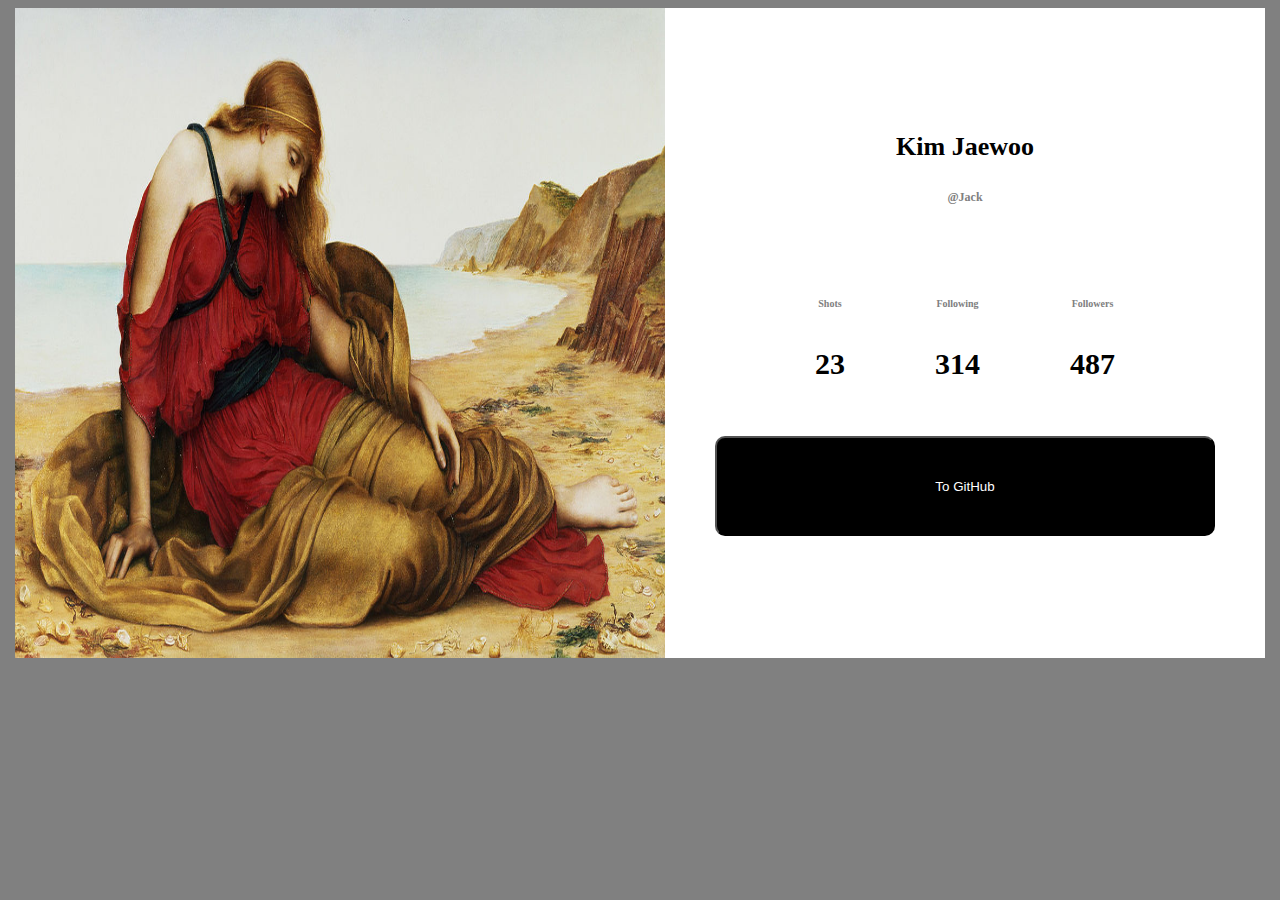
==== jack.html @ 90ea0f51 "Added jack.html, jack.css, jack.jpg" ====
<!DOCTYPE html>
<html>
<head>
    <link rel="stylesheet" href="jack.css">
    <title>Kim Jaewoo</title>
</head>
<body>

<div id="tot">
    <img src="jack.jpg" alt="Image">    
    <div id="main">
        <div id="tit">
            <h1>Kim Jaewoo</h1>
            <h2 class="sub">@Jack</h2>
        </div>
        <div id="cont">
            <div class="in">
                <h2 class="desc">Shots</h2>
                <h3 class="det">23</h3>
            </div>
            <div class="in">
                <h2 class="desc">Following</h2>
                <h3 class="det">314</h3>
            </div>
            <div class="in">
                <h2 class="desc">Followers</h2>
                <h3 class="det">487</h3>
            </div>
        </div>
        <button type="button" href="https://github.com/stet-stet/waffle-hw1-group4">To GitHub</button>
    </div>
</div>

</body>
</html>
---- jack.css ----
body{
    background-color: gray;
}

h1{
    font-size: 26px;
}

button{
    border-radius: 10px;
    background-color: black;
    height: 100px;
    width: 500px;
    color: white;
    text-align: center;
    margin-top: 25px;
    margin-bottom: 15px;
}

img{
    height: 650px;
    width: 650px;
}

#tot{
    display: flex;
    flex-direction: row;
    align-items: center;
    justify-content: center;
}

#main{
    height: 650px;
    width: 600px;
    background-color: white;
    display: flex;
    flex-direction: column;
    justify-content: center;
    align-items: center;
}

#tit{
    display: flex;
    flex-direction: column;
    align-items: center;
    margin-bottom: 75px;
}

#cont{
    display: flex;
    flex-direction: row;
}

.in{
    display: flex;
    flex-direction: column;
    align-items: center;
    margin-left: 45px;
    margin-right: 45px;
}

.sub{
    color: gray;
    font-size: 12px;
}

.desc{
    color: gray;
    font-size: 10px;
}

.det{
    color: black;
    font-size: 30px;
}
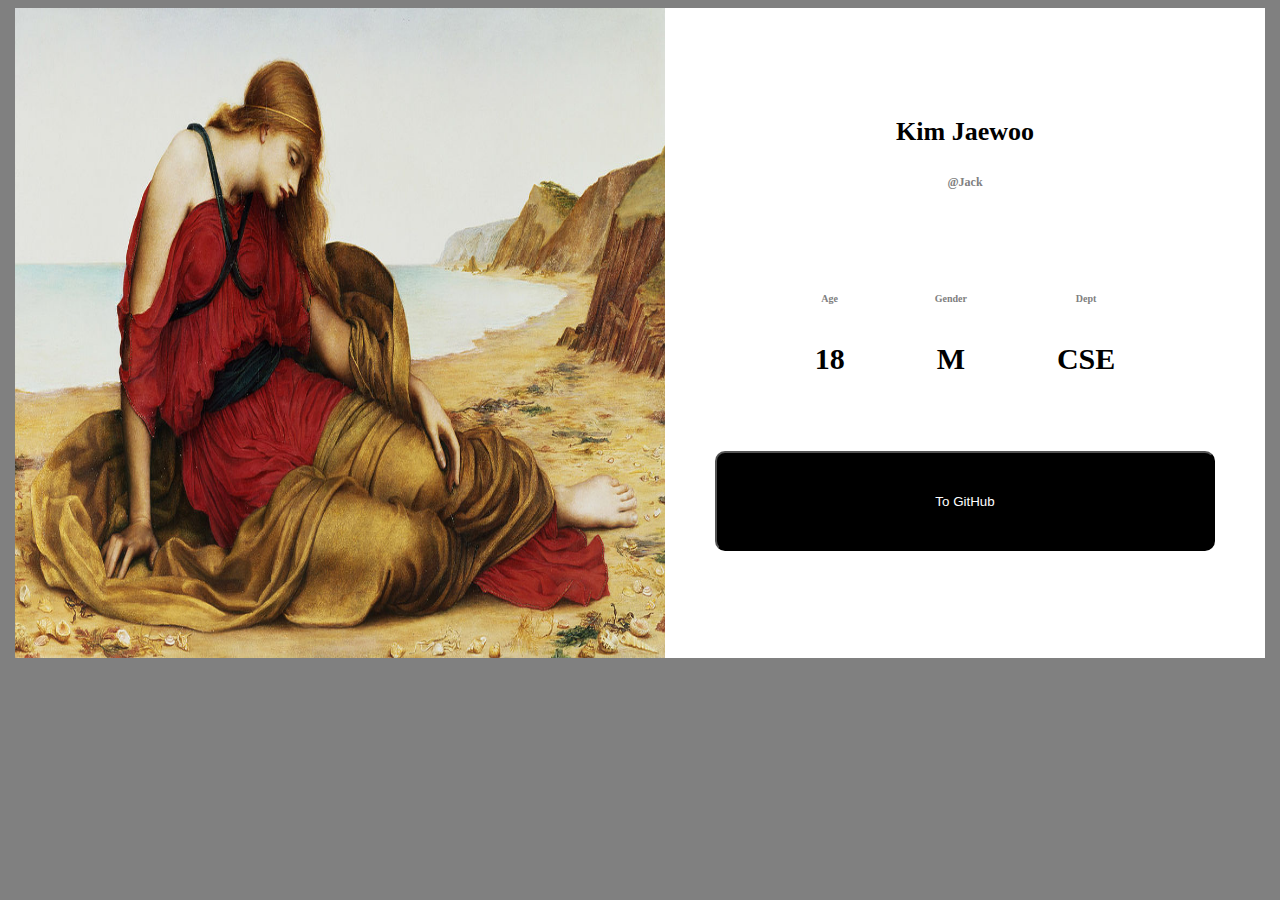
==== commit d8c384c9: "Modified jack.html and jack.css" ====
--- a/jack.html
+++ b/jack.html
@@ -15,19 +15,19 @@
         </div>
         <div id="cont">
             <div class="in">
-                <h2 class="desc">Shots</h2>
-                <h3 class="det">23</h3>
+                <h2 class="desc">Age</h2>
+                <h3 class="det">18</h3>
             </div>
             <div class="in">
-                <h2 class="desc">Following</h2>
-                <h3 class="det">314</h3>
+                <h2 class="desc">Gender</h2>
+                <h3 class="det">M</h3>
             </div>
             <div class="in">
-                <h2 class="desc">Followers</h2>
-                <h3 class="det">487</h3>
+                <h2 class="desc">Dept</h2>
+                <h3 class="det">CSE</h3>
             </div>
         </div>
-        <button type="button" href="https://github.com/stet-stet/waffle-hw1-group4">To GitHub</button>
+        <button type="button" onclick="location.href='https://github.com/stet-stet/waffle-hw1-group4'">To GitHub</button>
     </div>
 </div>
 
--- a/jack.css
+++ b/jack.css
@@ -13,7 +13,7 @@
     width: 500px;
     color: white;
     text-align: center;
-    margin-top: 25px;
+    margin-top: 45px;
     margin-bottom: 15px;
 }
 
@@ -43,7 +43,7 @@
     display: flex;
     flex-direction: column;
     align-items: center;
-    margin-bottom: 75px;
+    margin-bottom: 85px;
 }
 
 #cont{
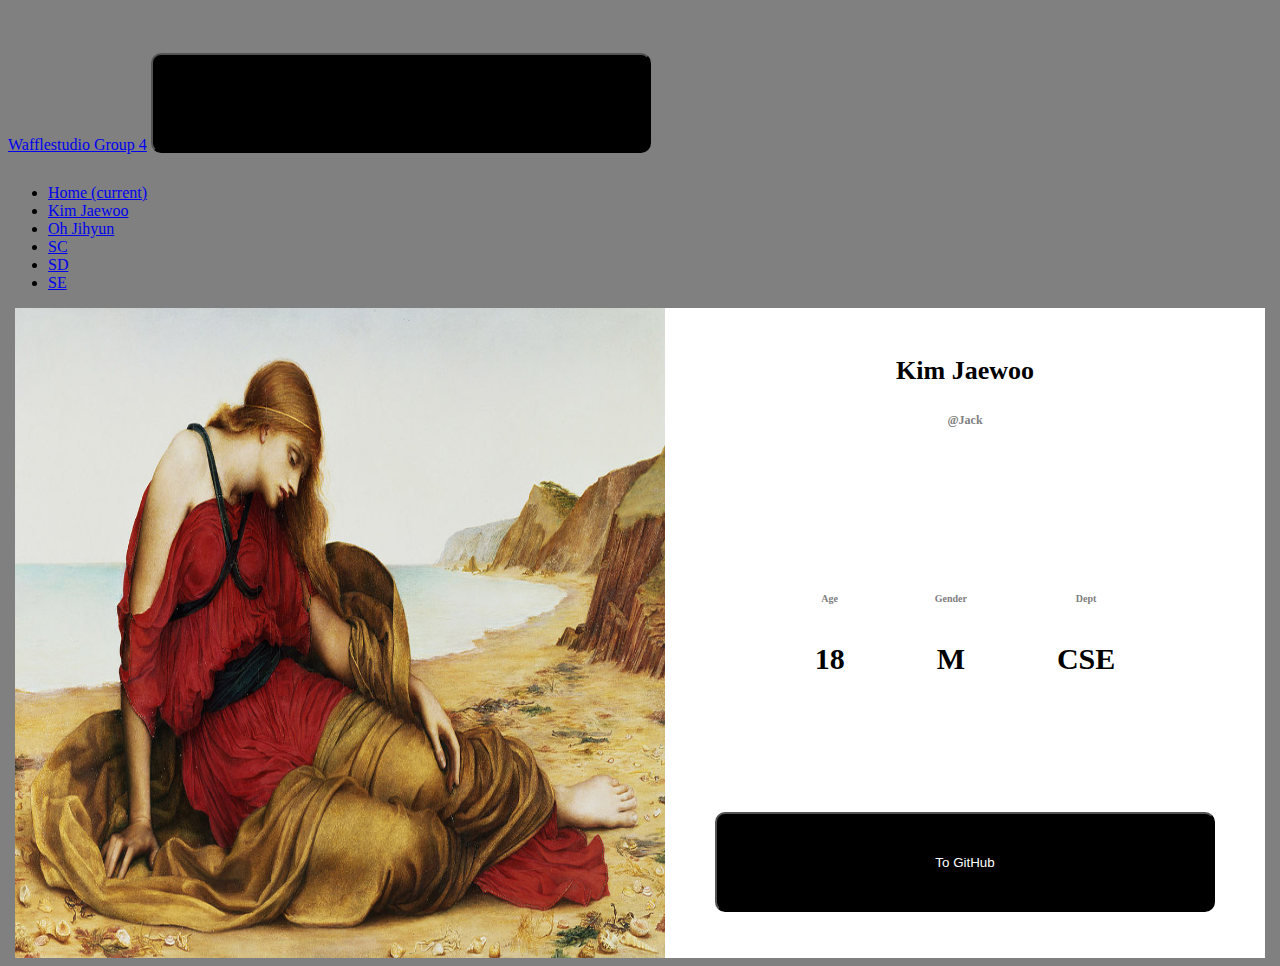
==== commit 57de06b0: "Merge pull request #1 from stet-stet/jack" ====
--- a/jack.html
+++ b/jack.html
@@ -1,35 +1,79 @@
 <!DOCTYPE html>
 <html>
+
 <head>
     <link rel="stylesheet" href="jack.css">
+    <!-- Added -->
+    <link rel="stylesheet" href="https://stackpath.bootstrapcdn.com/bootstrap/4.1.3/css/bootstrap.min.css" integrity="sha384-MCw98/SFnGE8fJT3GXwEOngsV7Zt27NXFoaoApmYm81iuXoPkFOJwJ8ERdknLPMO"
+        crossorigin="anonymous">
+    <script src="https://code.jquery.com/jquery-3.3.1.slim.min.js" integrity="sha384-q8i/X+965DzO0rT7abK41JStQIAqVgRVzpbzo5smXKp4YfRvH+8abtTE1Pi6jizo"
+        crossorigin="anonymous"></script>
+    <script src="https://cdnjs.cloudflare.com/ajax/libs/popper.js/1.14.3/umd/popper.min.js" integrity="sha384-ZMP7rVo3mIykV+2+9J3UJ46jBk0WLaUAdn689aCwoqbBJiSnjAK/l8WvCWPIPm49"
+        crossorigin="anonymous"></script>
+    <script src="https://stackpath.bootstrapcdn.com/bootstrap/4.1.3/js/bootstrap.min.js" integrity="sha384-ChfqqxuZUCnJSK3+MXmPNIyE6ZbWh2IMqE241rYiqJxyMiZ6OW/JmZQ5stwEULTy"
+        crossorigin="anonymous"></script>
+    <!-- Added -->
     <title>Kim Jaewoo</title>
 </head>
+
 <body>
+    <!-- Added -->
+    <nav class="navbar navbar-expand-lg navbar-light bg-light">
+        <a class="navbar-brand" href="https://github.com/stet-stet/waffle-hw1-group4">Wafflestudio Group 4</a>
+        <button class="navbar-toggler" type="button" data-toggle="collapse" data-target="#navbarSupportedContent"
+            aria-controls="navbarSupportedContent" aria-expanded="false" aria-label="Toggle navigation">
+            <span class="navbar-toggler-icon"></span>
+        </button>
 
-<div id="tot">
-    <img src="jack.jpg" alt="Image">    
-    <div id="main">
-        <div id="tit">
-            <h1>Kim Jaewoo</h1>
-            <h2 class="sub">@Jack</h2>
+        <div class="collapse navbar-collapse" id="navbarSupportedContent">
+            <ul class="navbar-nav mr-auto">
+                <li class="nav-item active">
+                    <a class="nav-link" href="./index.html">Home <span class="sr-only">(current)</span></a>
+                </li>
+                <li class="nav-item">
+                    <a class="nav-link" href="./jack.html">Kim Jaewoo</a>
+                </li>
+                <li class="nav-item">
+                    <a class="nav-link" href="#">Oh Jihyun</a>
+                </li>
+                <li class="nav-item">
+                    <a class="nav-link" href="#">SC</a>
+                </li>
+                <li class="nav-item">
+                    <a class="nav-link" href="#">SD</a>
+                </li>
+                <li class="nav-item">
+                    <a class="nav-link" href="#">SE</a>
+                </li>
+            </ul>
         </div>
-        <div id="cont">
-            <div class="in">
-                <h2 class="desc">Age</h2>
-                <h3 class="det">18</h3>
+    </nav>
+    <!-- Added -->
+    <div id="tot">
+        <img src="jack.jpg" alt="Image">
+        <div id="main">
+            <div id="tit">
+                <h1>Kim Jaewoo</h1>
+                <h2 class="sub">@Jack</h2>
             </div>
-            <div class="in">
-                <h2 class="desc">Gender</h2>
-                <h3 class="det">M</h3>
+            <div id="cont">
+                <div class="in">
+                    <h2 class="desc">Age</h2>
+                    <h3 class="det">18</h3>
+                </div>
+                <div class="in">
+                    <h2 class="desc">Gender</h2>
+                    <h3 class="det">M</h3>
+                </div>
+                <div class="in">
+                    <h2 class="desc">Dept</h2>
+                    <h3 class="det">CSE</h3>
+                </div>
             </div>
-            <div class="in">
-                <h2 class="desc">Dept</h2>
-                <h3 class="det">CSE</h3>
-            </div>
+            <button type="button" onclick="location.href='https://github.com/stet-stet/waffle-hw1-group4'">To GitHub</button>
         </div>
-        <button type="button" onclick="location.href='https://github.com/stet-stet/waffle-hw1-group4'">To GitHub</button>
     </div>
-</div>
 
 </body>
+
 </html>--- a/jack.css
+++ b/jack.css
@@ -35,7 +35,7 @@
     background-color: white;
     display: flex;
     flex-direction: column;
-    justify-content: center;
+    justify-content: space-around;
     align-items: center;
 }
 
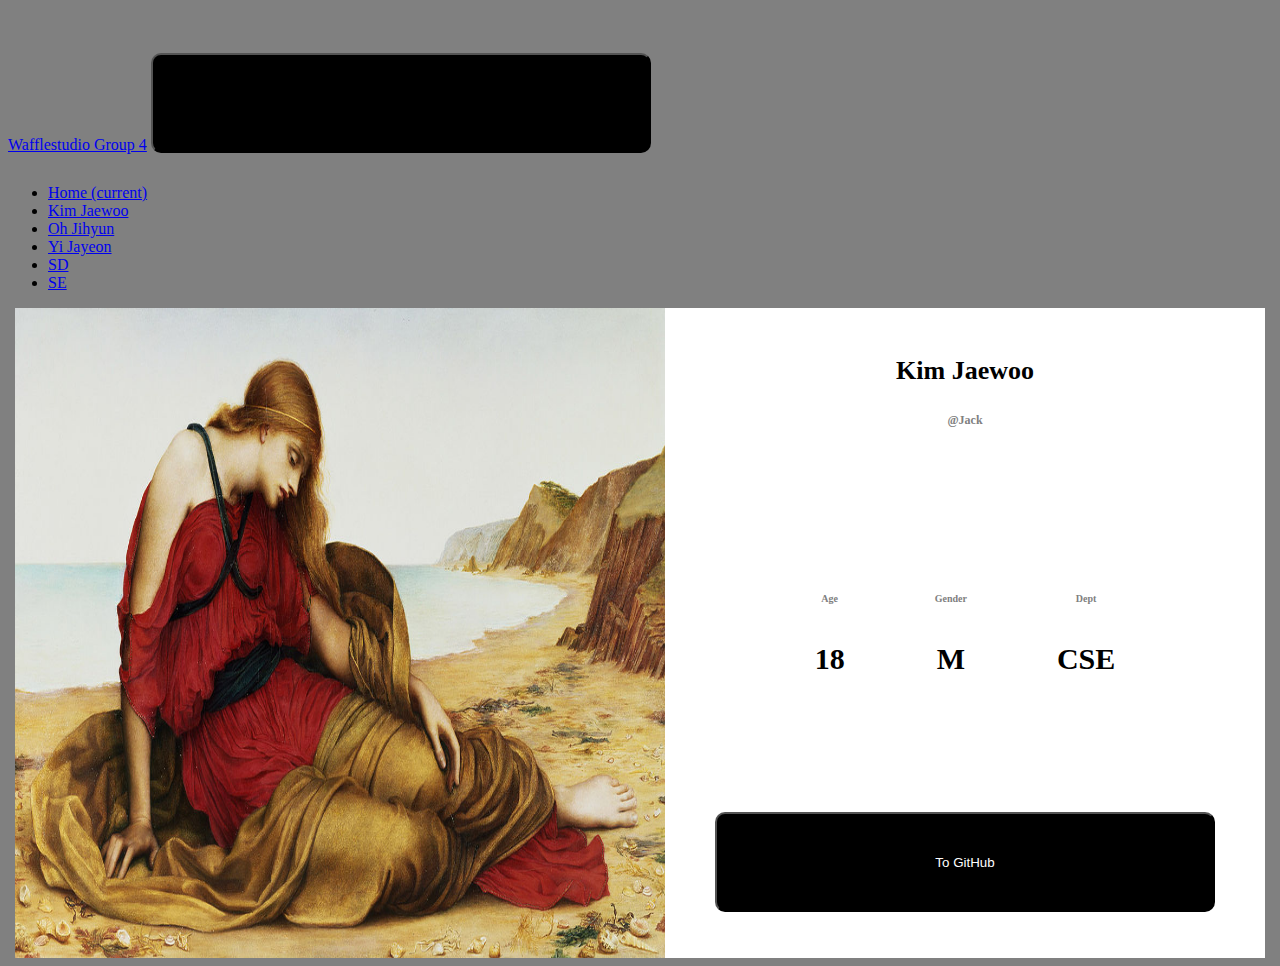
==== commit b17fc719: "added my page" ====
--- a/jack.html
+++ b/jack.html
@@ -37,7 +37,7 @@
                     <a class="nav-link" href="#">Oh Jihyun</a>
                 </li>
                 <li class="nav-item">
-                    <a class="nav-link" href="#">SC</a>
+                    <a class="nav-link" href="#">Yi Jayeon</a>
                 </li>
                 <li class="nav-item">
                     <a class="nav-link" href="#">SD</a>
